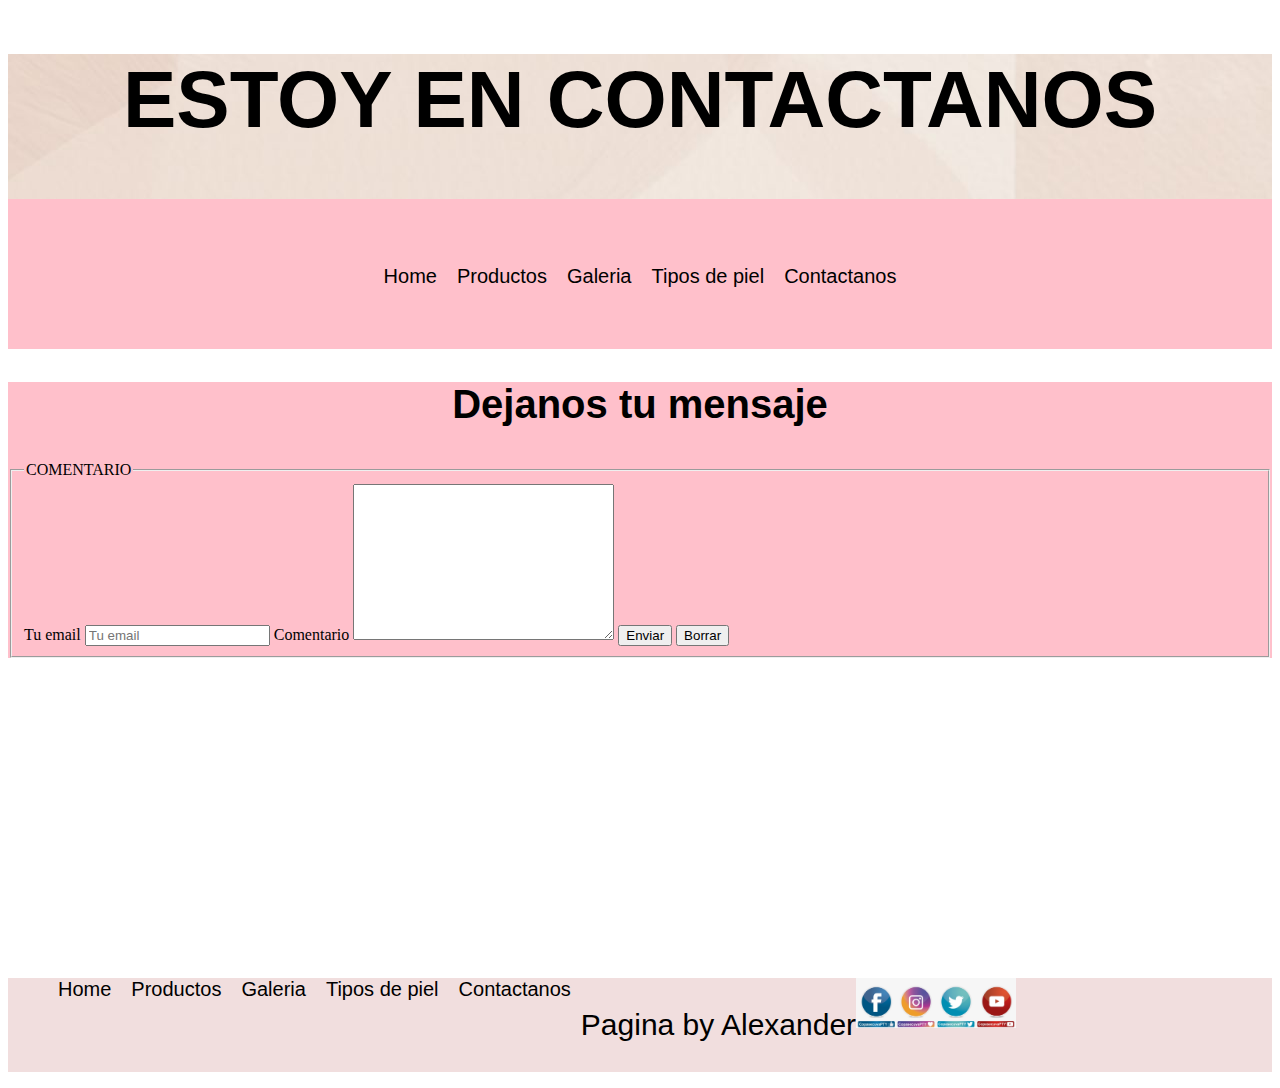
==== html/contactanos.html @ 3747479c "mi segunda version de repo kala" ====
<!DOCTYPE html>
<html lang="en">
<head>
    <meta charset="UTF-8">
    <meta http-equiv="X-UA-Compatible" content="IE=edge">
    <meta name="viewport" content="width=
    , initial-scale=1.0">
    <link rel="stylesheet" href="../css/clase9.css">
    <link rel="shortcut icon" href="../jpg/iconskin.png">
    <title>Contactanos</title>
</head>
<body>  
    <header>    
        <h1>ESTOY EN CONTACTANOS</h1>    
        <nav>
            <ul>    
                <li>    
                    <a href="../index.html"> Home</a> 
                </li>
                <li>
                    <a href="productos.html">Productos</a>
                </li>
                <li>    
                    <a href="galeria.html">Galeria</a>
                </li>
                <li>
                    <a href="tiposdepiel.html">Tipos de piel</a>
                </li>
                <li>    
                    <a href="contactanos.html">Contactanos</a>
                </li>
            </ul>
        </nav>
    </header>   
    <main>
        <section>
            <h2>Dejanos tu mensaje</h2>
            <!-- la etiqueta form me permite crear un formulario para el usuario , usando el fieldset para crear una caja en bloque  o agruparlos-->
            <form action="">
                <fieldset>
                    <legend> COMENTARIO </legend>
                    <label for="mail">Tu email</label>
                    <input type="text" placeholder="Tu email" id="mail">
                    Comentario <textarea name="" id="" cols="30" rows="10"></textarea>
                    <input type="submit" value="Enviar"> 
                    <input type="reset" value="Borrar">
              </fieldset>
            </form>
        </section>
    </main> 
    <!-- el iframe me permite linkear dentro de mi pagina otro documento html-->
    <iframe src="https://www.google.com/maps/embed?pb=!1m18!1m12!1m3!1d13111.489728235258!2d-58.414493266279514!3d-34.758806186711816!2m3!1f0!2f0!3f0!3m2!1i1024!2i768!4f13.1!3m3!1m2!1s0x95bcd29201d47d6f%3A0xb343ea2a8c1dc4ac!2sMariano%20Boedo%20634%2C%20B1832HRN%20Lomas%20de%20Zamora%2C%20Provincia%20de%20Buenos%20Aires!5e0!3m2!1ses-419!2sar!4v1643496618335!5m2!1ses-419!2sar" width="400" height="300" style="border:0;" allowfullscreen="" loading="lazy"></iframe>
    <footer>    
        <ul>    
            <li>    
                <a href="../index.html"> Home</a> 
            </li>
            <li>
                <a href="productos.html">Productos</a>
            </li>
            <li>    
                <a href="galeria.html">Galeria</a>
            </li>
            <li>
                <a href="tiposdepiel.html">Tipos de piel</a>
            </li>
            <li>    
                <a href="contactanos.html">Contactanos</a>
            </li>
        <p>Pagina by Alexander</p>
        <img src="../jpg/redes.png" height="50" alt="">
    </footer>    
</body>
</html>
---- css/clase9.css ----
ul{
    list-style-type: none;
    display: flex;
    text-align: center;
}
a{
    text-decoration: none;
    color: black;
    font-family:'Franklin Gothic Medium', 'Arial Narrow', Arial, sans-serif;
    font-size: 20px;
}
header{
    background-image: url(../jpg/Es\ este.jpg);
  
}
main{
    background-color: pink;
}
footer{ background-color:rgb(241, 222, 222);

    }   
h2{
    text-align: center;
    font-size: 40px;
    font-family: 'Franklin Gothic Medium', 'Arial Narrow', Arial, sans-serif;   
}
h1{
    text-align: center;
    color: black;
    font-size: 80px;
    font-family:'Franklin Gothic Medium', 'Arial Narrow', Arial, sans-serif;
}
div{
    text-align: right;
}
p{
    text-align: center;
    text-align: justify;
    color: black;
    font-family: 'Franklin Gothic Medium', 'Arial Narrow', Arial, sans-serif;
    font-size: 30px;
}
nav{
    height: 60px;
    text-align: center;
    display: flex;
    background-color: pink;
    width: 100%;
    height: 150px; 
    flex-direction: row;
    flex-wrap: nowrap;
    justify-content: space-evenly;
    align-items: center;
  }
  nav ul{
     list-style: none;
     display: inline-block;
     padding:18px;
  }
  nav ul li{
      float: left;
      margin-top: 5px;
  }
  li{
    border-radius: 3px;
    margin: 0 10px;
}
body{
    flex-direction: row;
    flex-wrap: nowrap;
}
/*estes es el padre*/
#grilla{    
    display: grid;
    grid-template-columns: 50% 50%;
    grid-template-rows: 300px 300px;
    background-color: rgb(241, 222, 222);
    justify-items: center; /*centra a los hijos*/ /*arma la estructura y poner contenedores*/
    align-items: center; /*centra a los hijos*/
    justify-content: center; /*ordena en el eje x, allinear las columnas*/
    align-items: center; /*acomoda a los hijos y alinea lasfilas*/
    flex-direction: row;
}
#grilla div{ 
        background-color: pink; /*modificar el color del hijo*/
        width: 90%; /*modificar el ancho del cuadrado hijo los div*/
        height: 90%; /*modifica el alto*/
        flex-direction: row;
        flex-wrap: nowrap;
        justify-content: space-evenly;
        align-items: center;
        text-align: center;
        display: flex;
      }

 .fotos{
        width: 30%;
        margin-bottom:20px;
        width: 100%;
        height:210px;
        border-radius: 5px;

    }
 .fotos{
        display: flex;
        justify-content: center;
        flex-wrap: wrap;
    }
    .video{
        display: flex;
        justify-content: space-between;
        flex-wrap: wrap;
    }
#padre{
    display: flex;
    background-color: pink;
    width: 100%;
    height: 700px; 
    flex-direction: row;
    flex-wrap: nowrap;
    justify-content: space-evenly;
    align-items: center;
  }
    .box-premium{
    width: 20%;
    height: 200px;
    order: 3;
    display: flex;
  }
  .mascarilla-de-paltas{
    width: 20%;
    height: 200px;
    order: 4;
    display: flex;
  }
  .tipos-de-piel{
    width: 20%;
    height: 200px;
    order: 2;
    display: flex;
  }
  .aceite-de-ricino{
    width: 20%;
    height: 200px;
    order: 1;
    display: flex;
  }
  footer .contacto  input[type="text"], footer .contacto  input[type="email"],
footer .contacto  textarea{
    width: 100%;
    margin: 5px 0;
    padding: 15px 20px;
    background: none;
    border-radius: 5px;
    color:rgb(204, 204, 204);
    border: 2px solid rgba(204, 204, 204, 0.383);
    font-family: 'lato';
    font-weight: 300;
}
.derecha{
   display: flex;
   justify-content: flex-end;
}
footer .contacto  input[type="submit"]{
    display:block;
    width: 100px;
    margin:10px 0;
    padding: 10px 15px;
    background: none;
    border:1px solid #15a4fa;
    border-radius: 5px;
    cursor: pointer;
    float:right;

}
footer .contacto  input[type="submit"]:hover{
    background: #15a4fa;

}

.footer{
    height:200px;
    background: #000;
}
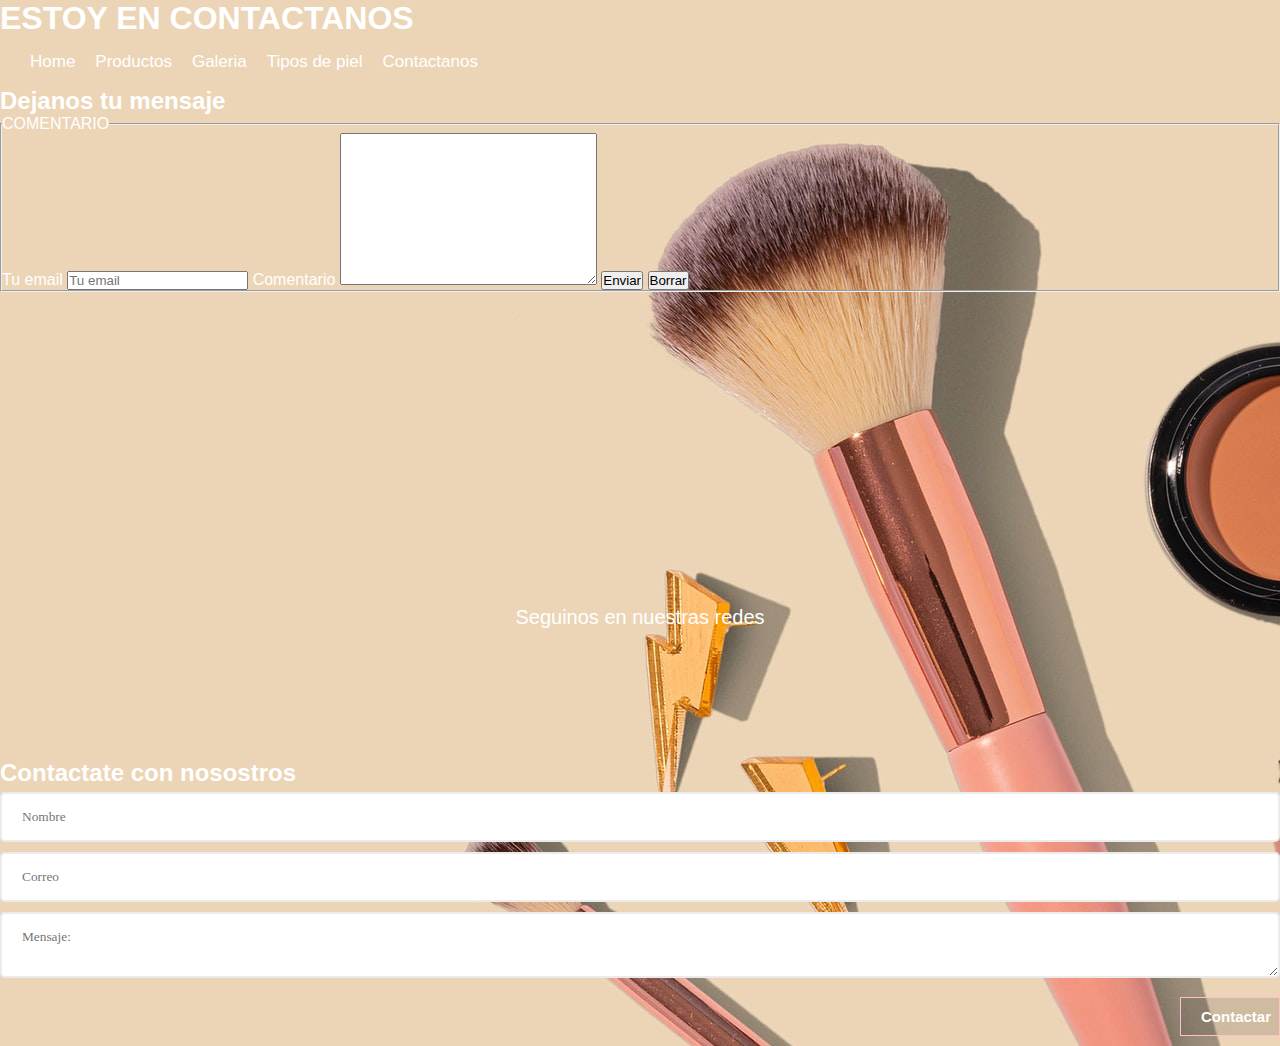
==== commit e8ad8edc: "Se agrega el proyecto" ====
--- a/html/contactanos.html
+++ b/html/contactanos.html
@@ -5,15 +5,15 @@
     <meta http-equiv="X-UA-Compatible" content="IE=edge">
     <meta name="viewport" content="width=
     , initial-scale=1.0">
-    <link rel="stylesheet" href="../css/clase9.css">
+    <link rel="stylesheet" href="/css/estilo.css">
     <link rel="shortcut icon" href="../jpg/iconskin.png">
     <title>Contactanos</title>
 </head>
 <body>  
     <header>    
-        <h1>ESTOY EN CONTACTANOS</h1>    
-        <nav>
-            <ul>    
+        <h1 class="titulos">ESTOY EN CONTACTANOS</h1>    
+        <nav class="nav-main"> 
+            <ul class="nav-menu">    
                 <li>    
                     <a href="../index.html"> Home</a> 
                 </li>
@@ -50,25 +50,38 @@
     </main> 
     <!-- el iframe me permite linkear dentro de mi pagina otro documento html-->
     <iframe src="https://www.google.com/maps/embed?pb=!1m18!1m12!1m3!1d13111.489728235258!2d-58.414493266279514!3d-34.758806186711816!2m3!1f0!2f0!3f0!3m2!1i1024!2i768!4f13.1!3m3!1m2!1s0x95bcd29201d47d6f%3A0xb343ea2a8c1dc4ac!2sMariano%20Boedo%20634%2C%20B1832HRN%20Lomas%20de%20Zamora%2C%20Provincia%20de%20Buenos%20Aires!5e0!3m2!1ses-419!2sar!4v1643496618335!5m2!1ses-419!2sar" width="400" height="300" style="border:0;" allowfullscreen="" loading="lazy"></iframe>
-    <footer>    
-        <ul>    
-            <li>    
-                <a href="../index.html"> Home</a> 
-            </li>
-            <li>
-                <a href="productos.html">Productos</a>
-            </li>
-            <li>    
-                <a href="galeria.html">Galeria</a>
-            </li>
-            <li>
-                <a href="tiposdepiel.html">Tipos de piel</a>
-            </li>
-            <li>    
-                <a href="contactanos.html">Contactanos</a>
-            </li>
-        <p>Pagina by Alexander</p>
-        <img src="../jpg/redes.png" height="50" alt="">
+    <footer>  
+        <footer class="sociales">
+            <section class="social">
+                <p>Seguinos en nuestras redes</p>
+                <div class="links">
+                    <a href="#">
+                        <i class="fab fa-facebook-f"></i>
+                    </a>
+                    <a href="#">
+                     <i class="fab fa-instagram"></i>
+                 </a>
+                 <a href="#">
+                     <i class="fab fa-twitter"></i>
+                 </a>
+                </div>
+            </section>
+              <section class="contacto">
+                 <div class="contenedor">
+                     <div class="footer-textos">
+                         <h2>Contactate con nosostros</h2>
+                     </div>
+                     <form action="" class="formulario" method="POST">
+                         <input type="text" placeholder="Nombre" id="nombre" name="nombre" required value="">
+                         <input type="email" placeholder="Correo" id="correo" name="correo" required value="" class="email">
+                         <textarea name="mensaje" id="mensaje" placeholder="Mensaje:"></textarea>
+                        <div class="derecha">
+                         <input class="boton derecha" type="submit" value="Contactar" name="submmit">
+                         </div>
+                     </form>
+                 </div>
+             </section>    
+        </footer>
     </footer>    
 </body>
 </html>--- a/css/estilo.css
+++ b/css/estilo.css
@@ -0,0 +1,325 @@
+* {
+    box-sizing: border-box;
+    margin: 0%;
+    padding: 0%;
+    
+}
+/* dando color al cuerpo de la pagina*/
+body {
+    background-image: url('../jpg/Maquillaje2.jpg');
+    color: white;
+    font-size: 16px;
+    font-family: 'Franklin Gothic Medium', 'Arial Narrow', Arial, sans-serif;
+}
+/*dando color al las etiquetas del menu */
+a{
+    color: white;
+    text-decoration: none;
+    
+}
+/* centrar el contenido */
+.container{
+    width: 90%;
+    margin: auto;
+}
+/*Sacando los puntos al menu*/
+
+/*estilos de mi navegacion*/
+.nav-main{
+    font-size: 17px;
+    display: flex;
+    justify-content: space-between;
+    align-items: center;
+    height: 50px;
+    padding: 20px 0;
+}
+/*achichar logo imagen*/
+.nav-logo{
+    width: 50px;
+}
+/*navegacion a la izquierda*/
+.nav-main ul{
+    display: flex;
+    list-style:none
+}
+.nav-main ul li{
+    padding: 10px;
+}
+.nav-main ul li a:hover{
+    border-bottom: 3px solid #fff;
+}
+.nav-main ul.nav-menu{
+    flex: 1;
+    margin-left: 20px;
+}
+/*imagen principal*/
+hr{
+    margin: 10px 0;
+}
+.imagen-principal{
+    width: 100%;
+    height: 900px;
+    background: url(../jpg/scandinavian-biolabs-bXSkmPhI-Kk-unsplash.jpg) no-repeat center/cover;
+    padding-bottom: 50px;
+    margin-bottom: 25px;
+    display: flex;
+    flex-direction: column;
+    align-items: center;
+    justify-content: flex-end;
+    color: black;
+}
+.btn{
+    cursor: pointer;
+    display: inline-block;
+    border: 0;
+    font-weight: bold;
+    padding: 10px 20px;
+    background: #26262626;
+    color: #ffffff;
+    font-size: 15px;
+    border: 1px solid white;
+    margin: 10px 0;
+}
+.btn:hover{
+    opacity: .50;
+}
+/*nuevas imagenes*/
+.nuevas-imagenes{
+    display: grid;
+    grid-template-columns: repeat(4, 1fr);
+    gap: 25px;
+    margin: 10px 0;
+}
+.nuevas-imagenes img{
+    width: 100%;
+    height: 250px;
+}
+.nuevas-imagenes h3{
+    font-size:  20px;
+    margin: 10px 0;
+    font-family: 'Times New Roman', Times, serif;
+}
+.nuevas-imagenes a{
+    padding: 10px 0;
+    color: #f2f2f2;
+    text-transform: uppercase;
+    display: inline-block;
+
+}
+.nuevas-imagenes a:hover{
+    text-decoration: underline;
+}
+/*nuevo banner estilizando*/
+.banner-contenido{
+    width: 400%;
+    height: 300px;
+    background: url(../jpg/safia-shakil-HlUyfijgyTM-unsplash.jpg)no-repeat center/cover;
+    margin-bottom: 40%;
+}
+.banner-contenido .nuevo-banner {
+    cursor: pointer;
+    display: inline-block;
+    border: 0;
+    font-weight: bold;
+    padding: 10px 20px;
+    background: #26262626;
+    color: #ffffff;
+    font-size: 15px;
+    border: 1px solid white;
+    margin: 10px 0;
+}
+
+.social{
+    font-size:20px;
+    margin: 10px 0;
+    font-family: Arial, Helvetica, sans-serif;
+    text-align: center;
+    margin: 10px 0;
+}
+.socia p{
+  margin: 10px;  
+  display: flex;
+  text-align: center;
+  color: black;
+}
+.links{
+    display: flex;
+    align-items: center;
+    justify-content: center;
+    padding: 30px 0;
+    color: black;
+}
+.links a{
+    margin: 0 30px;
+    color: rgb(31, 199, 255);
+}
+.links a i{
+    font-size: 3rem;
+    display: flex;
+    align-items: center;
+    justify-content: center;
+    padding: 30px 0;
+    color: black;
+    
+}
+footer .contacto  input[type="text"], footer .contacto  input[type="email"],
+footer .contacto  textarea{
+    width: 100%;
+    margin: 5px 0;
+    padding: 15px 20px;
+    border-radius: 5px;
+    color:black;
+    border: 2px solid rgba(204, 204, 204, 0.383);
+    font-family: 'lato';
+    font-weight: 300;
+}
+.derecha{
+   display: flex;
+   justify-content: flex-end;
+}
+footer .contacto  input[type="submit"]{
+    display:block;
+    width: 100px;
+    margin:10px 0;
+    padding: 10px 15px;
+    font-weight: bold;
+    padding: 10px 20px;
+    background: #26262626;
+    color: #ffffff;
+    font-size: 15px;
+    border: 1px solid pink;
+    margin: 10px 0;
+
+}
+footer .contacto  input[type="submit"]:hover{
+    background: pink;
+
+}
+
+.formulario .input{
+  background-color: #000;
+  color: #000;
+}
+
+  /* burbujas */
+
+.burbuja{
+    border-radius: 50%;
+    background: blue;
+    opacity: .3;
+
+    position: absolute;
+    bottom: -150;
+   
+    animation:burbujas 4s linear infinite;
+}
+
+.burbuja:nth-child(1){
+    width: 80px;
+    height: 80px;
+    left: 5%;
+    animation-duration: 3s;
+    animation-delay: 3s;
+}
+
+.burbuja:nth-child(2){
+    width: 100px;
+    height: 100px;
+    left: 35%;
+    animation-duration: 3s;
+    animation-delay: 5s;
+}
+
+.burbuja:nth-child(3){
+    width: 20px;
+    height: 20px;
+    left: 15%;
+    animation-duration: 1.5s;
+    animation-delay: 7s;
+}
+
+.burbuja:nth-child(4){
+    width: 50px;
+    height: 50px;
+    left: 90%;
+    animation-duration: 6s;
+    animation-delay: 3s;
+}
+
+.burbuja:nth-child(5){
+    width: 70px;
+    height: 70px;
+    left: 65%;
+    animation-duration: 3s;
+    animation-delay: 1s;
+}
+
+.burbuja:nth-child(6){
+    width: 20px;
+    height: 20px;
+    left: 50%;
+    animation-duration: 4s;
+    animation-delay: 5s;
+}
+
+.burbuja:nth-child(7){
+    width: 20px;
+    height: 20px;
+    left: 50%;
+    animation-duration: 4s;
+    animation-delay: 5s;
+}
+
+.burbuja:nth-child(8){
+    width: 100;
+    height: 100px;
+    left: 52%;
+    animation-duration: 5s;
+    animation-delay: 5s;
+}
+
+.burbuja:nth-child(9){
+    width: 65px;
+    height: 65px;
+    left: 51%;
+    animation-duration: 3s;
+    animation-delay: 2s;
+}
+
+.burbuja:nth-child(10){
+    width: 50px;
+    height: 40px;
+    left: 35%;
+    animation-duration: 3s;
+    animation-delay: 4s;
+}
+
+
+@keyframes burbujas{
+    0%{
+        bottom: 0;
+        opacity: 0;
+    }
+    30%{
+        transform: translateX(30px);
+    }
+    50%{
+        opacity: .4;
+    }
+    100%{
+        bottom: 100vh;
+        opacity: 0;
+    }
+}
+
+@keyframes movimiento{
+    0%{
+        transform: translateY(9);
+    }
+    50%{
+        transform: translateY(60px);
+    }
+    100%{
+        transform: translateY(0);
+    }
+}